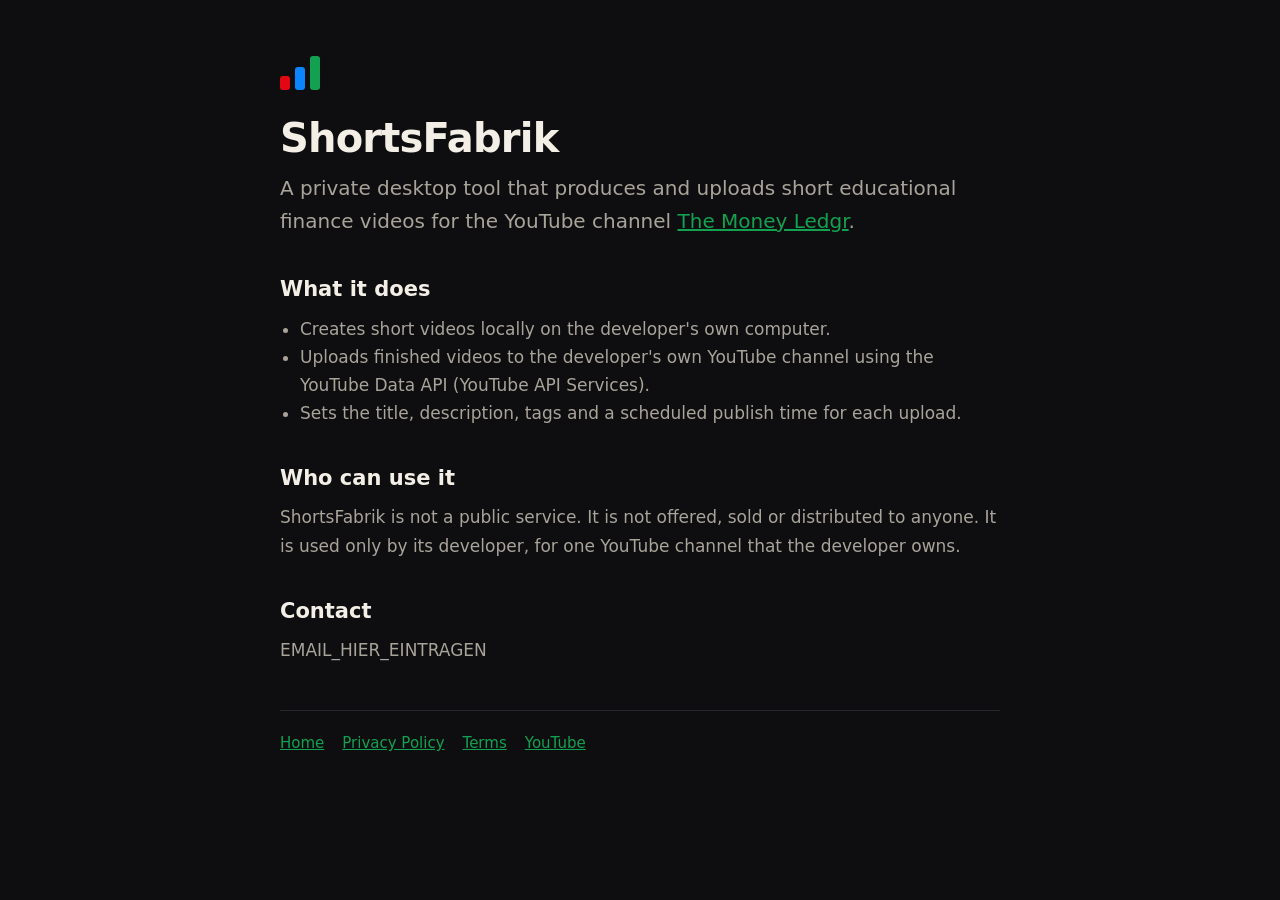
==== index.html @ 3164d118 "Add files via upload" ====
<!doctype html><html lang="en"><head><meta charset="utf-8"><meta name="viewport" content="width=device-width,initial-scale=1">
<title>ShortsFabrik</title><link rel="stylesheet" href="style.css"></head><body><main>
<div class="logo" aria-hidden="true"><i style="height:40%;background:var(--r)"></i><i style="height:68%;background:var(--b)"></i><i style="height:100%;background:var(--g)"></i></div>
<h1>ShortsFabrik</h1>
<p class="lead">A private desktop tool that produces and uploads short educational finance videos for the YouTube channel <a href="https://www.youtube.com/@themoneyledgr">The Money Ledgr</a>.</p>
<h2>What it does</h2>
<ul>
<li>Creates short videos locally on the developer's own computer.</li>
<li>Uploads finished videos to the developer's own YouTube channel using the YouTube Data API (YouTube API Services).</li>
<li>Sets the title, description, tags and a scheduled publish time for each upload.</li>
</ul>
<h2>Who can use it</h2>
<p>ShortsFabrik is not a public service. It is not offered, sold or distributed to anyone. It is used only by its developer, for one YouTube channel that the developer owns.</p>
<h2>Contact</h2>
<p>EMAIL_HIER_EINTRAGEN</p>
<nav><a href="index.html">Home</a><a href="privacy.html">Privacy Policy</a><a href="terms.html">Terms</a><a href="https://www.youtube.com/@themoneyledgr">YouTube</a></nav>
</main></body></html>
---- style.css ----
:root{--bg:#0E0E10;--fg:#F3EFE6;--mute:#a9a49a;--g:#12A150;--b:#0A84FF;--r:#E30613;--line:#26262b}
*{box-sizing:border-box;margin:0;padding:0}
body{background:var(--bg);color:var(--fg);font:17px/1.65 system-ui,-apple-system,"Segoe UI",Roboto,sans-serif;padding:56px 20px}
main{max-width:720px;margin:0 auto}
.logo{display:flex;align-items:flex-end;gap:5px;height:34px;margin-bottom:26px}
.logo i{display:block;width:10px;border-radius:3px}
h1{font-size:40px;line-height:1.1;letter-spacing:-.02em;margin-bottom:12px}
h2{font-size:21px;margin:34px 0 8px}
p,li{color:var(--mute)}
ul{margin:8px 0 0 20px}
b,strong{color:var(--fg)}
a{color:var(--g)}
.lead{font-size:20px;margin-bottom:8px}
nav{display:flex;gap:18px;margin-top:46px;padding-top:20px;border-top:1px solid var(--line);font-size:15px;flex-wrap:wrap}
small{color:var(--mute);font-size:14px}
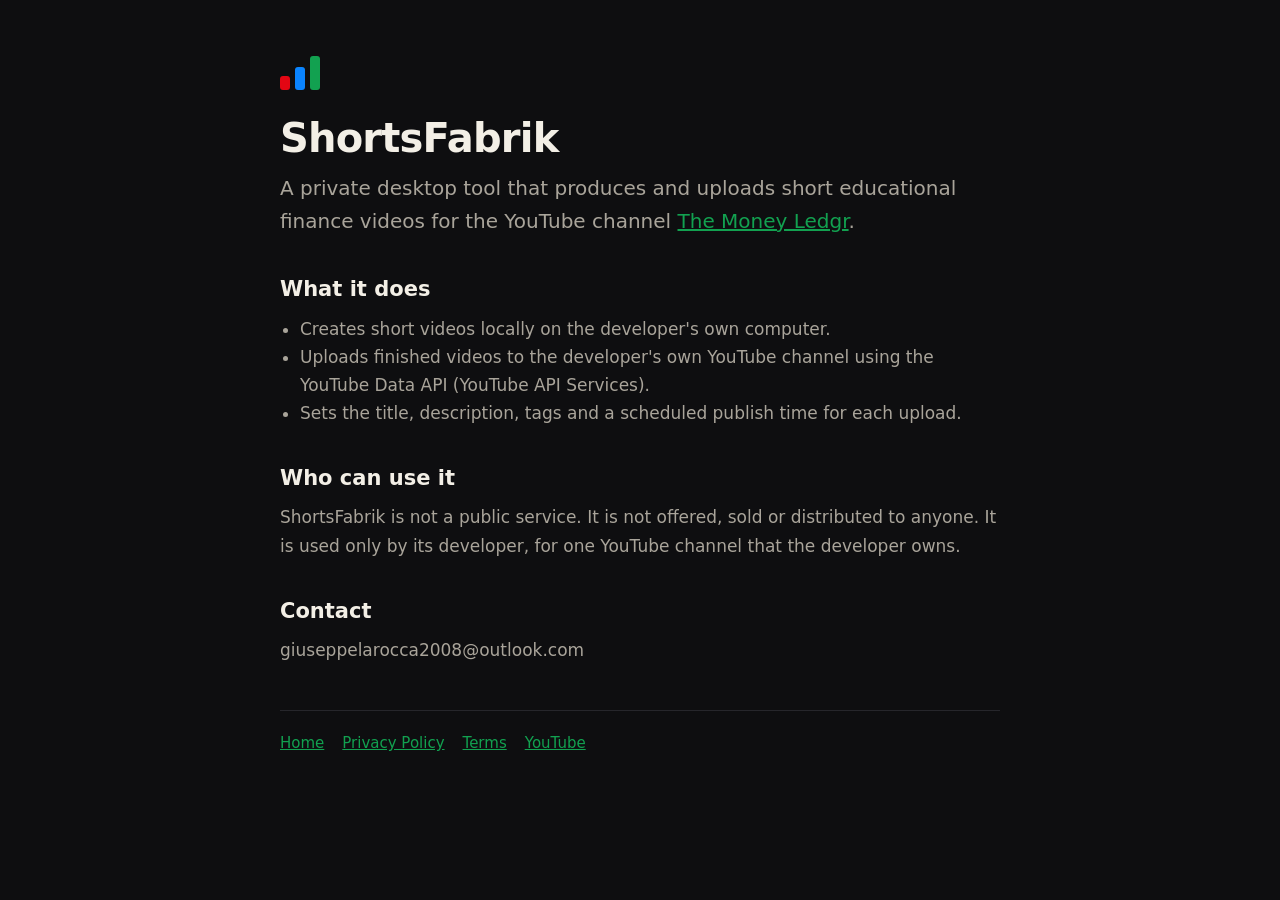
==== commit d6bc432f: "Update index.html" ====
--- a/index.html
+++ b/index.html
@@ -12,6 +12,6 @@
 <h2>Who can use it</h2>
 <p>ShortsFabrik is not a public service. It is not offered, sold or distributed to anyone. It is used only by its developer, for one YouTube channel that the developer owns.</p>
 <h2>Contact</h2>
-<p>EMAIL_HIER_EINTRAGEN</p>
+<p>giuseppelarocca2008@outlook.com</p>
 <nav><a href="index.html">Home</a><a href="privacy.html">Privacy Policy</a><a href="terms.html">Terms</a><a href="https://www.youtube.com/@themoneyledgr">YouTube</a></nav>
 </main></body></html>
